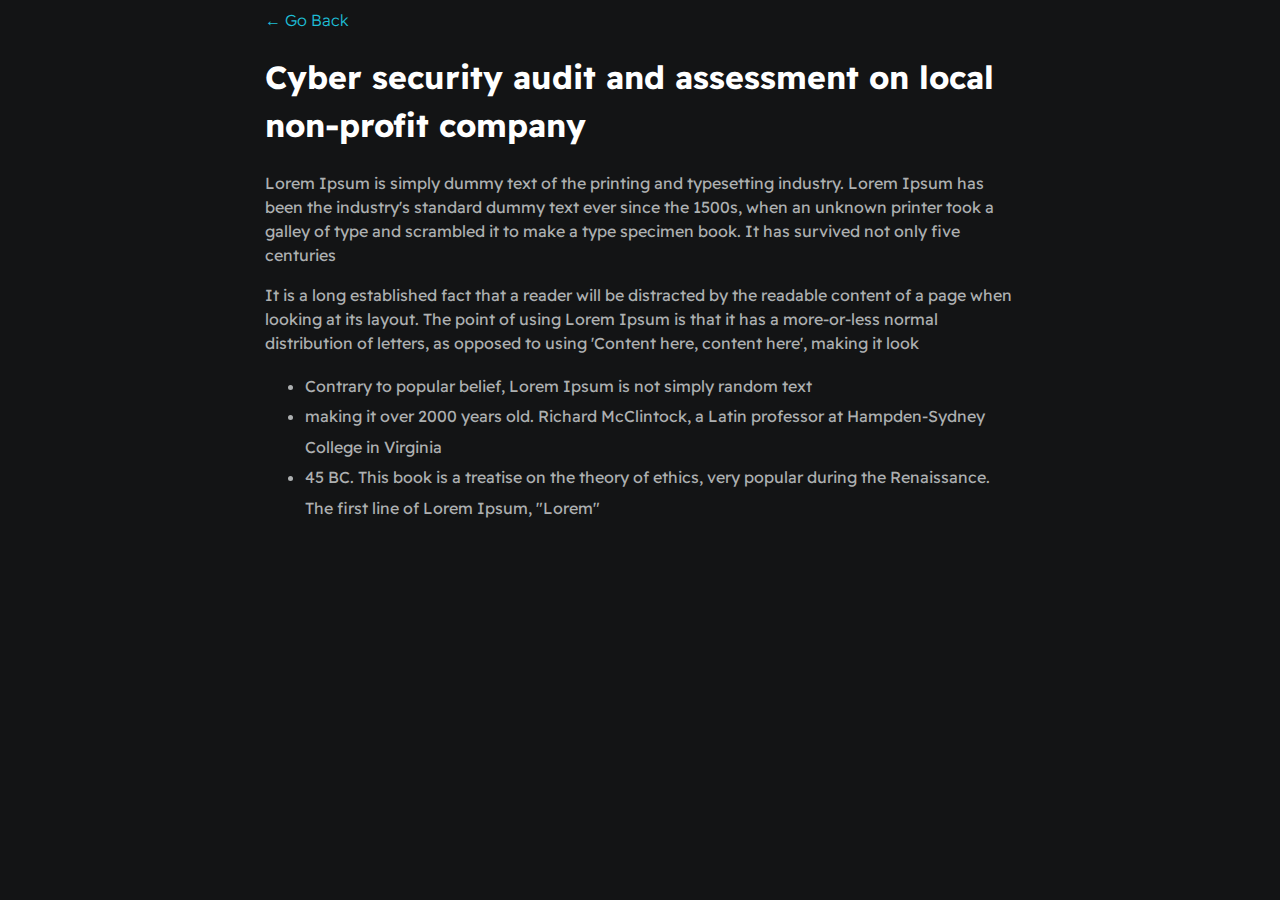
==== project1.html @ f1a7bc09 "First commit" ====
<!DOCTYPE html>
<html>
    <head>
        <meta charset="utf-8">
        <meta http-equiv="X-UA-Compatible" content="IE=edge">
        <title>Dennis Ivy</title>
        <meta name="description" content="">
        <meta name="viewport" content="width=device-width, initial-scale=1">
        <link rel="stylesheet" href="./styles/main.css">
    </head>
    <body>
        <div id="container--main">
            <a href="index.html">&#x2190; Go Back</a>
            <h1>Cyber security audit and assessment on local non-profit company</h1>

            <p>Lorem Ipsum is simply dummy text of the printing and typesetting industry. Lorem Ipsum has been the industry's standard dummy text ever since the 1500s, when an unknown printer took a galley of type and scrambled it to make a type specimen book. It has survived not only five centuries</p>

            <p>It is a long established fact that a reader will be distracted by the readable content of a page when looking at its layout. The point of using Lorem Ipsum is that it has a more-or-less normal distribution of letters, as opposed to using 'Content here, content here', making it look</p>

            <ul>
                <li>Contrary to popular belief, Lorem Ipsum is not simply random text</li>
                <li>making it over 2000 years old. Richard McClintock, a Latin professor at Hampden-Sydney College in Virginia</li>
                <li>45 BC. This book is a treatise on the theory of ethics, very popular during the Renaissance. The first line of Lorem Ipsum, "Lorem"</li>
            </ul>
        </div>
    </body>
</html>
---- styles/main.css ----
@import url('https://fonts.googleapis.com/css2?family=Readex+Pro:wght@300;400;500;600;700&display=swap');

:root{

    --mainTextColor-light:#000;
    --secondaryTextColor-light:rgb(51 51 51);
    --mainLinkColor-light:#0da2b8;
    --mainBorderColor-light:rgb(218, 218, 218);
    --mainBgColor-light:rgb(249, 250,251);

    --mainTextColor-dark:#fff;
    --secondaryTextColor-dark:#adb0b1;
    --mainLinkColor-dark:rgb(30, 190,214);
    --mainBorderColor-dark:#2b3031;
    --mainBgColor-dark:#131415;

    --mainTextColor: var(--mainTextColor-dark);
    --secondaryTextColor: var(--secondaryTextColor-dark);
    --mainLinkColor: var(--mainLinkColor-dark);
    --mainBorderColor: var(--mainBorderColor-dark);
    --mainBgColor: var(--mainBgColor-dark);
}

*{
    font-family: 'Readex Pro';
    line-height: 1.5em;
    box-sizing: border-box;
    color: var(--mainTextColor);
}

body{
    background-color: var(--mainBgColor);
}

p, span, li{
    color: var(--secondaryTextColor);
    font-size: 1em;
}

a{
    text-decoration: none;
    color: var(--mainLinkColor);
    font-size: 500;
}

li{
    line-height: 1.9em;
}


#container--main{
    max-width: 750px;
    margin: 0 auto;
}

.section--page{
    padding-top: 1em;
    padding-bottom: 1em;
}

#wrapper--hero{
    display: flex;
    align-items: center;
    gap: 4em;
}

#user-name{
    font-size: 3em;
    line-height: 1em;
}

#bio, a{
    font-weight: 300;
}

#profile-pic{
    width: 200px;
    height: 200px;
    object-fit: cover;
    border-radius: 50%;
}

#email{
    color: var(--mainTextColor);
}

#socials--list{
    display: flex;
    justify-content: space-evenly;
    column-gap: 1em;
    flex-wrap: wrap;
}

#socials--list a{
    font-size: 0.9em;
    color: var(--secondaryTextColor);
    transition: 0.2s;
}

#socials--list a:hover{
    color: var(--mainLinkColor);
}

#qualifications--list{
    list-style: none;
}

#wrapper--techstack__items{
    display: flex;
    flex-wrap: wrap;
    gap: 1em;
    font-size: 0.9em;
}

.card--techstack{
    border: 1px solid var(--mainBorderColor);
    padding: 0.5em 1em;
    border-radius: 5px;
    align-items: center;
}

.card--work-history{
    border-left: 1px solid var(--mainBorderColor);
    margin-top: 3em;
    margin-bottom: 3em;
    padding-left: 2em;
}

.line-break{
    background-color: var(--mainBorderColor);
    height: 1px;
}

.card--project{
    padding-top: 1em;
    padding-bottom: 1em;
    border-top: 1px solid var(--mainBorderColor);
}

.card--project a{
    color: var(--mainTextColor);

    transition: 0.3s;
}

.card--project a:hover{
    color: var(--mainLinkColor);
    transition: 0.2s;
}

@media(max-width:600px){

    .section--page{
        padding-top: 1em;
        padding-bottom: 1em;
    }

    #wrapper--hero{
        gap: 1em;
        flex-direction: column;
    }

    #profile-pic{
        width: 200px;
        height: 200px;
    }


    .card--work-history{
        border-left: none;
        padding-left: 0;
    }
}
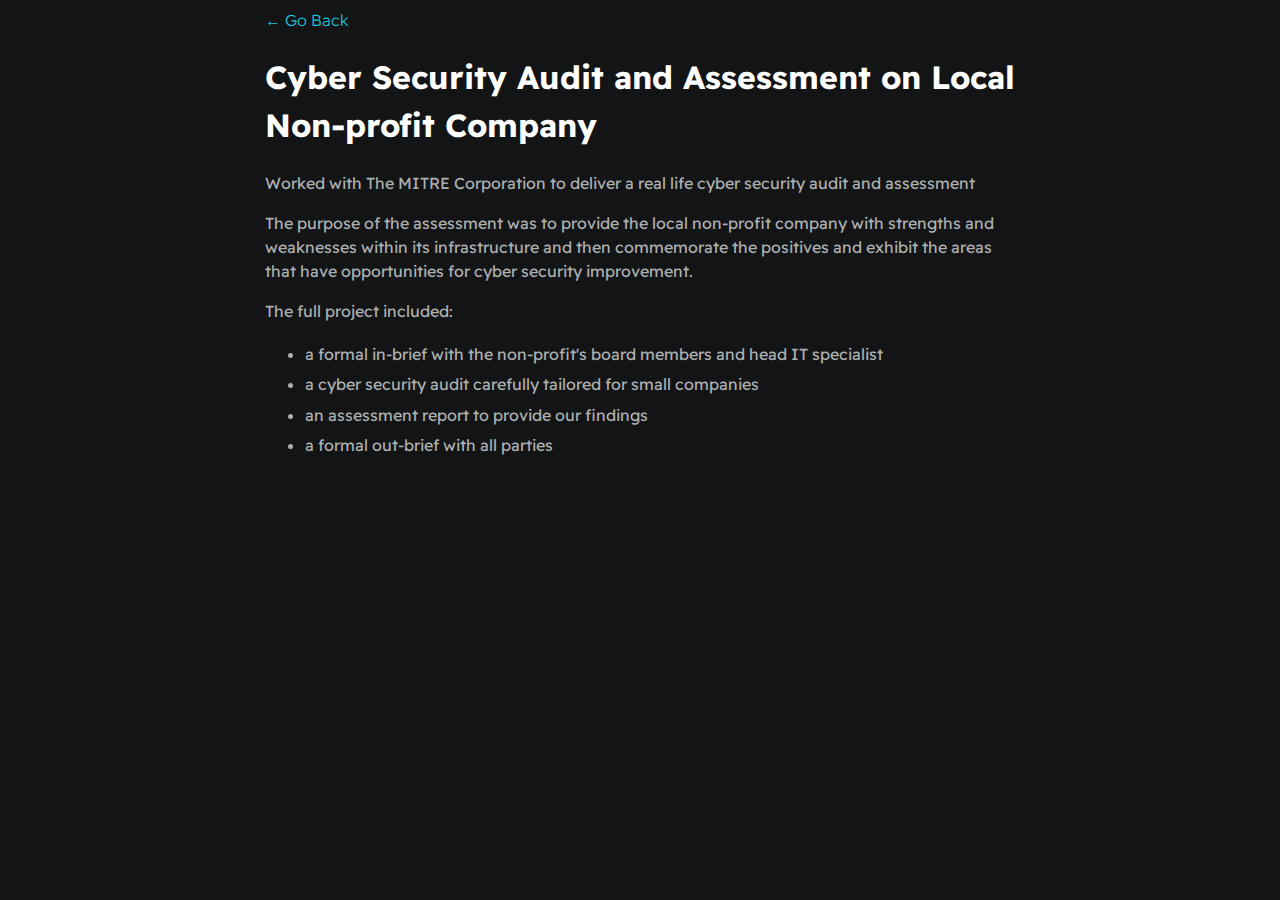
==== commit d7c24c9d: "3rd commit with project desc" ====
--- a/project1.html
+++ b/project1.html
@@ -3,7 +3,7 @@
     <head>
         <meta charset="utf-8">
         <meta http-equiv="X-UA-Compatible" content="IE=edge">
-        <title>Dennis Ivy</title>
+        <title>Daniel Patterson</title>
         <meta name="description" content="">
         <meta name="viewport" content="width=device-width, initial-scale=1">
         <link rel="stylesheet" href="./styles/main.css">
@@ -11,16 +11,19 @@
     <body>
         <div id="container--main">
             <a href="index.html">&#x2190; Go Back</a>
-            <h1>Cyber security audit and assessment on local non-profit company</h1>
+            <h1>Cyber Security Audit and Assessment on Local Non-profit Company</h1>
 
-            <p>Lorem Ipsum is simply dummy text of the printing and typesetting industry. Lorem Ipsum has been the industry's standard dummy text ever since the 1500s, when an unknown printer took a galley of type and scrambled it to make a type specimen book. It has survived not only five centuries</p>
+            <p>Worked with The MITRE Corporation to deliver a real life cyber security audit and assessment</p>
 
-            <p>It is a long established fact that a reader will be distracted by the readable content of a page when looking at its layout. The point of using Lorem Ipsum is that it has a more-or-less normal distribution of letters, as opposed to using 'Content here, content here', making it look</p>
+            <p>The purpose of the assessment was to provide the local non-profit company with strengths and weaknesses within its infrastructure and then commemorate the positives and exhibit the areas that have opportunities for cyber security improvement.</p>
+
+            <p>The full project included:</p>
 
             <ul>
-                <li>Contrary to popular belief, Lorem Ipsum is not simply random text</li>
-                <li>making it over 2000 years old. Richard McClintock, a Latin professor at Hampden-Sydney College in Virginia</li>
-                <li>45 BC. This book is a treatise on the theory of ethics, very popular during the Renaissance. The first line of Lorem Ipsum, "Lorem"</li>
+                <li>a formal in-brief with the non-profit's board members and head IT specialist</li>
+                <li>a cyber security audit carefully tailored for small companies</li>
+                <li>an assessment report to provide our findings</li>
+                <li>a formal out-brief with all parties</li>
             </ul>
         </div>
     </body>
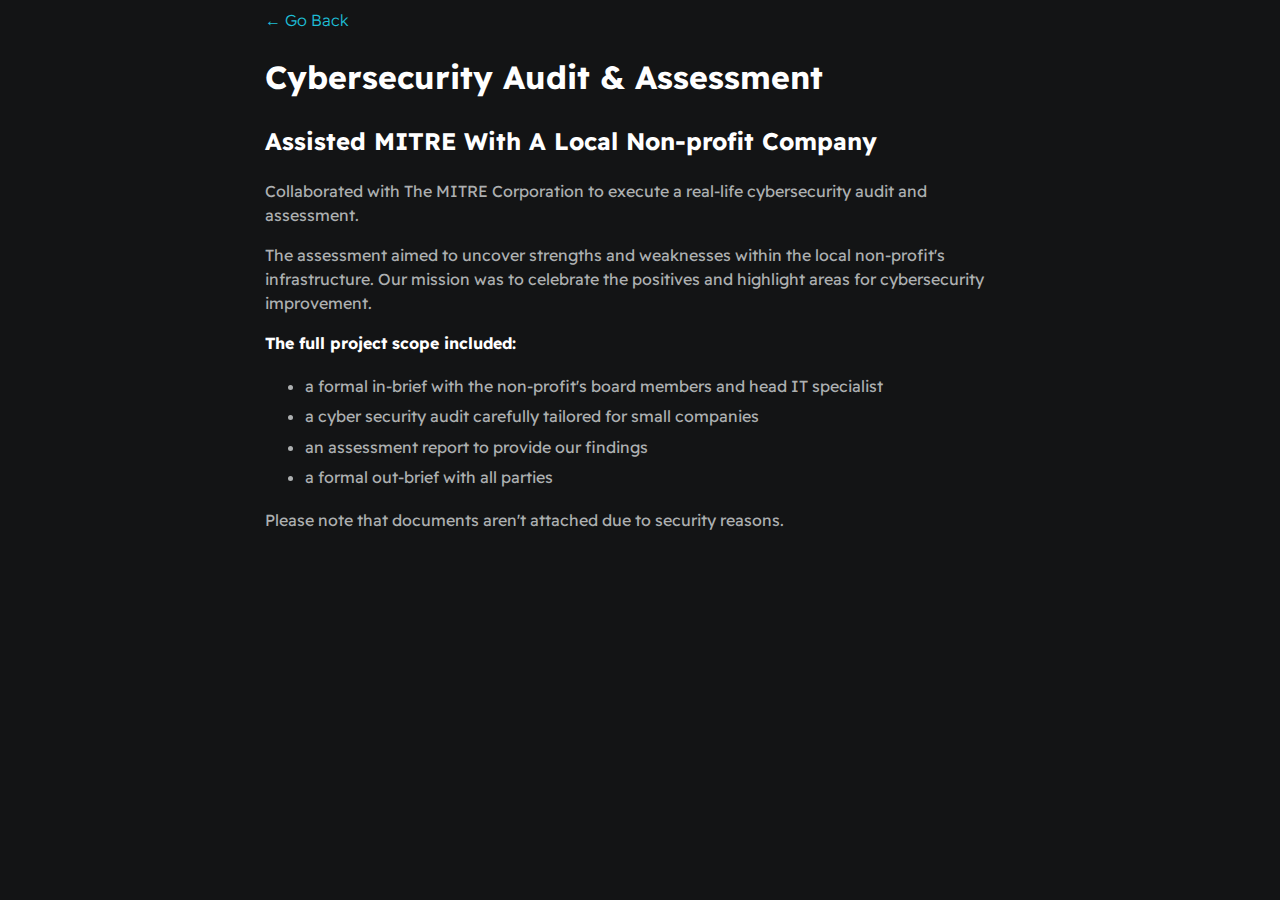
==== commit 94a823cf: "Updated projects and photo" ====
--- a/project1.html
+++ b/project1.html
@@ -11,13 +11,14 @@
     <body>
         <div id="container--main">
             <a href="index.html">&#x2190; Go Back</a>
-            <h1>Cyber Security Audit and Assessment on Local Non-profit Company</h1>
+            <h1>Cybersecurity Audit & Assessment</h1>
+            <h2> Assisted MITRE With A Local Non-profit Company</h2>
 
-            <p>Worked with The MITRE Corporation to deliver a real life cyber security audit and assessment</p>
+            <p>Collaborated with The MITRE Corporation to execute a real-life cybersecurity audit and assessment.</p>
 
-            <p>The purpose of the assessment was to provide the local non-profit company with strengths and weaknesses within its infrastructure and then commemorate the positives and exhibit the areas that have opportunities for cyber security improvement.</p>
+            <p>The assessment aimed to uncover strengths and weaknesses within the local non-profit's infrastructure. Our mission was to celebrate the positives and highlight areas for cybersecurity improvement.</p>
 
-            <p>The full project included:</p>
+            <p><strong>The full project scope included:</strong></p>
 
             <ul>
                 <li>a formal in-brief with the non-profit's board members and head IT specialist</li>
@@ -25,6 +26,8 @@
                 <li>an assessment report to provide our findings</li>
                 <li>a formal out-brief with all parties</li>
             </ul>
+
+            <p>Please note that documents aren't attached due to security reasons.</p>
         </div>
     </body>
 </html>--- a/styles/main.css
+++ b/styles/main.css
@@ -47,6 +47,12 @@
     line-height: 1.9em;
 }
 
+ul.two-row {
+    display: grid;
+    grid-template-columns: repeat(2, 1fr);
+    grid-gap: 5px;
+    padding-left: 60px;
+}
 
 #container--main{
     max-width: 750px;
@@ -119,8 +125,15 @@
     align-items: center;
 }
 
+.card--education{
+    /* border-left: 1px solid var(--mainBorderColor); */
+    margin-top: 3em;
+    margin-bottom: 3em;
+    padding-left: 2em;
+}
+
 .card--work-history{
-    border-left: 1px solid var(--mainBorderColor);
+    /* border-left: 1px solid var(--mainBorderColor); */
     margin-top: 3em;
     margin-bottom: 3em;
     padding-left: 2em;
@@ -170,4 +183,9 @@
         border-left: none;
         padding-left: 0;
     }
+
+    .card--education{
+        border-left: none;
+        padding-left: 0;
+    }
 }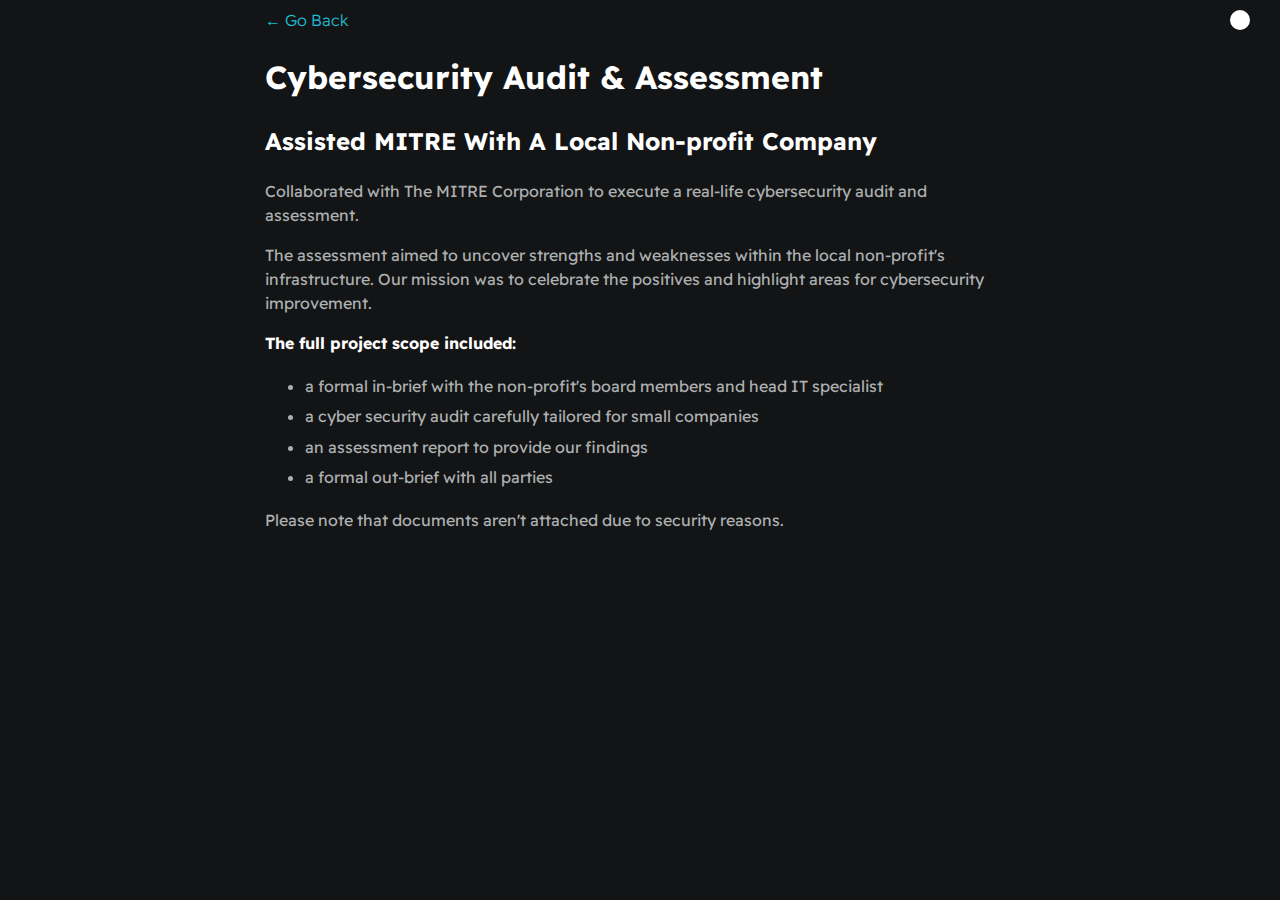
==== commit d33c8756: "Added light and dark theme with a toggle slider" ====
--- a/project1.html
+++ b/project1.html
@@ -7,27 +7,33 @@
         <meta name="description" content="">
         <meta name="viewport" content="width=device-width, initial-scale=1">
         <link rel="stylesheet" href="./styles/main.css">
+        <script src="./scripts/toggleMode.js"></script>
     </head>
-    <body>
+    <body class="project-page">
         <div id="container--main">
+            <header>
+                <div class="toggle-container">
+                    <input type="checkbox" id="toggle-switch" onclick="toggleMode()">
+                    <label for="toggle-switch" class="toggle-label">
+                        <div class="toggle-slider"></div>
+                    </label>
+                </div>
+            </header>
             <a href="index.html">&#x2190; Go Back</a>
             <h1>Cybersecurity Audit & Assessment</h1>
             <h2> Assisted MITRE With A Local Non-profit Company</h2>
-
             <p>Collaborated with The MITRE Corporation to execute a real-life cybersecurity audit and assessment.</p>
-
-            <p>The assessment aimed to uncover strengths and weaknesses within the local non-profit's infrastructure. Our mission was to celebrate the positives and highlight areas for cybersecurity improvement.</p>
-
+            <p>The assessment aimed to uncover strengths and weaknesses within the local non-profit's infrastructure. 
+                Our mission was to celebrate the positives and highlight areas for cybersecurity improvement.</p>
             <p><strong>The full project scope included:</strong></p>
-
             <ul>
                 <li>a formal in-brief with the non-profit's board members and head IT specialist</li>
                 <li>a cyber security audit carefully tailored for small companies</li>
                 <li>an assessment report to provide our findings</li>
                 <li>a formal out-brief with all parties</li>
             </ul>
-
             <p>Please note that documents aren't attached due to security reasons.</p>
         </div>
+        <script src="./scripts/toggleMode.js"></script>
     </body>
 </html>--- a/styles/main.css
+++ b/styles/main.css
@@ -40,7 +40,7 @@
 a{
     text-decoration: none;
     color: var(--mainLinkColor);
-    font-size: 500;
+    font-weight: 500;
 }
 
 li{
@@ -127,15 +127,15 @@
 
 .card--education{
     /* border-left: 1px solid var(--mainBorderColor); */
-    margin-top: 3em;
-    margin-bottom: 3em;
+    margin-top: 1em;
+    margin-bottom: 1em;
     padding-left: 2em;
 }
 
 .card--work-history{
     /* border-left: 1px solid var(--mainBorderColor); */
-    margin-top: 3em;
-    margin-bottom: 3em;
+    margin-top: 1em;
+    margin-bottom: 1em;
     padding-left: 2em;
 }
 
@@ -188,4 +188,51 @@
         border-left: none;
         padding-left: 0;
     }
-}+}
+
+header {
+    position: fixed;
+    top: 10px;
+    right: 10px;
+    z-index: 1000;
+}
+
+.toggle-container {
+    position: relative;
+}
+
+.toggle-label {
+    display: inline-block;
+    width: 40px;
+    height: 20px;
+    background-color: var(--mainBgColor-dark);
+    border-radius: 10px;
+    top: 0;
+    left: 0;
+    cursor: pointer;
+    transition: background-color 0.3s;
+}
+
+.toggle-slider {
+    position: absolute;
+    top: 0;
+    left: 0;
+    width: 20px;
+    height: 20px;
+    background-color: var(--toggleSliderColor);
+    border-radius: 50%;
+    transform: translateX(0);
+    transition: transform 0.3s;
+}
+
+#toggle-switch {
+    display: none;
+}
+
+#toggle-switch:checked + .toggle-label {
+    background-color: var(--mainBgColor-light);
+}
+
+#toggle-switch:checked + .toggle-label .toggle-slider {
+    transform: translateX(20px);
+}
